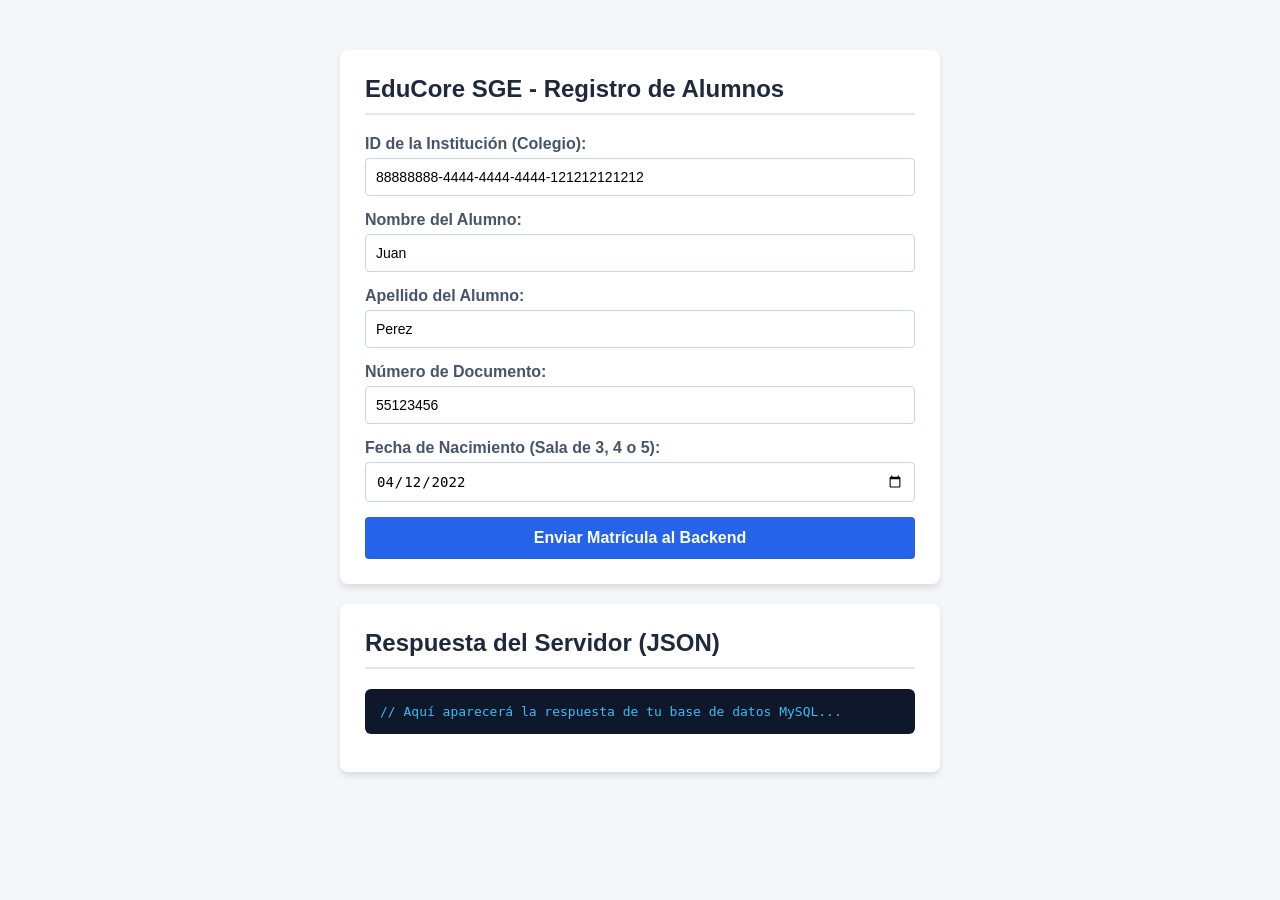
==== frontend/probar_api.html @ 37d64a78 "implementacion de las bases para el proyecto" ====
<!DOCTYPE html>
<html lang="es">
<head>
  <meta charset="UTF-8">
  <title>EduCore SGE - Panel de Pruebas de Admisión</title>
  <style>
    body { font-family: sans-serif; max-width: 600px; margin: 30px auto; padding: 20px; background: #f4f6f9; color: #333; }
    .card { background: white; padding: 25px; border-radius: 8px; box-shadow: 0 4px 6px rgba(0,0,0,0.1); margin-bottom: 20px; }
    h2 { margin-top: 0; color: #1e293b; border-bottom: 2px solid #e2e8f0; padding-bottom: 10px; }
    .form-group { margin-bottom: 15px; }
    label { display: block; margin-bottom: 5px; font-weight: bold; color: #475569; }
    input { width: 100%; padding: 10px; border: 1px solid #cbd5e1; border-radius: 4px; box-sizing: border-box; font-size: 14px; }    input:focus { border-color: #3b82f6; outline: none; }
    button { background: #2563eb; color: white; border: none; padding: 12px 20px; border-radius: 4px; cursor: pointer; font-size: 16px; width: 100%; font-weight: bold; }
    button:hover { background: #1d4ed8; }
    pre { background: #0f172a; color: #38bdf8; padding: 15px; border-radius: 6px; overflow-x: auto; font-size: 13px; max-height: 250px; }
    .status { font-weight: bold; padding: 10px; border-radius: 4px; margin-top: 10px; display: none; }
    .success { background: #dcfce7; color: #16a34a; }
    .error { background: #fee2e2; color: #dc2626; }
  </style>
</head>
<body>

<div class="card">
  <h2>EduCore SGE - Registro de Alumnos</h2>

  <div class="form-group">
    <label>ID de la Institución (Colegio):</label>
    <input type="text" id="institutionId" value="88888888-4444-4444-4444-121212121212">
  </div>

  <div class="form-group">
    <label>Nombre del Alumno:</label>
    <input type="text" id="firstName" value="Juan">
  </div>

  <div class="form-group">
    <label>Apellido del Alumno:</label>
    <input type="text" id="lastName" value="Perez">
  </div>

  <div class="form-group">
    <label>Número de Documento:</label>
    <input type="text" id="documentNumber" value="55123456">
  </div>

  <div class="form-group">
    <label>Fecha de Nacimiento (Sala de 3, 4 o 5):</label>
    <input type="date" id="birthDate" value="2022-04-12">
  </div>

  <button onclick="enviarDatos()">Enviar Matrícula al Backend</button>
  <div id="statusBox" class="status"></div>
</div>

<div class="card">
  <h2>Respuesta del Servidor (JSON)</h2>
  <pre id="jsonResponse">// Aquí aparecerá la respuesta de tu base de datos MySQL...</pre>
</div>

<script>
  async function enviarDatos() {
    const url = 'http://localhost:8080/api/v1/students';
    const instId = document.getElementById('institutionId').value;
    const statusBox = document.getElementById('statusBox');
    const jsonResponse = document.getElementById('jsonResponse');

    const payload = {
      firstName: document.getElementById('firstName').value,
      lastName: document.getElementById('lastName').value,
      documentNumber: document.getElementById('documentNumber').value,
      birthDate: document.getElementById('birthDate').value
    };

    statusBox.style.display = 'block';
    statusBox.className = 'status';
    statusBox.innerText = 'Enviando petición a Spring Boot...';
    jsonResponse.innerText = 'Cargando...';

    try {
      const response = await fetch(url, {
        method: 'POST',
        headers: {
          'Content-Type': 'application/json',
          'X-Institution-Id': instId
        },
        body: JSON.stringify(payload)
      });

      const data = await response.json();

      if (response.ok) {
        statusBox.classList.add('success');
        statusBox.innerText = '¡Conexión Exitosa! Alumno guardado en MySQL de forma segura.';
        jsonResponse.innerText = JSON.stringify(data, null, 2);
      } else {
        statusBox.classList.add('error');
        statusBox.innerText = 'Error del Servidor: ' + response.status;
        jsonResponse.innerText = JSON.stringify(data, null, 2);
      }
    } catch (error) {
      statusBox.classList.add('error');
      statusBox.innerText = 'Error de Red: No se pudo conectar con http://localhost:8080. ¿Prendiste el backend?';
      jsonResponse.innerText = error.toString();
    }
  }
</script>
</body>
</html>
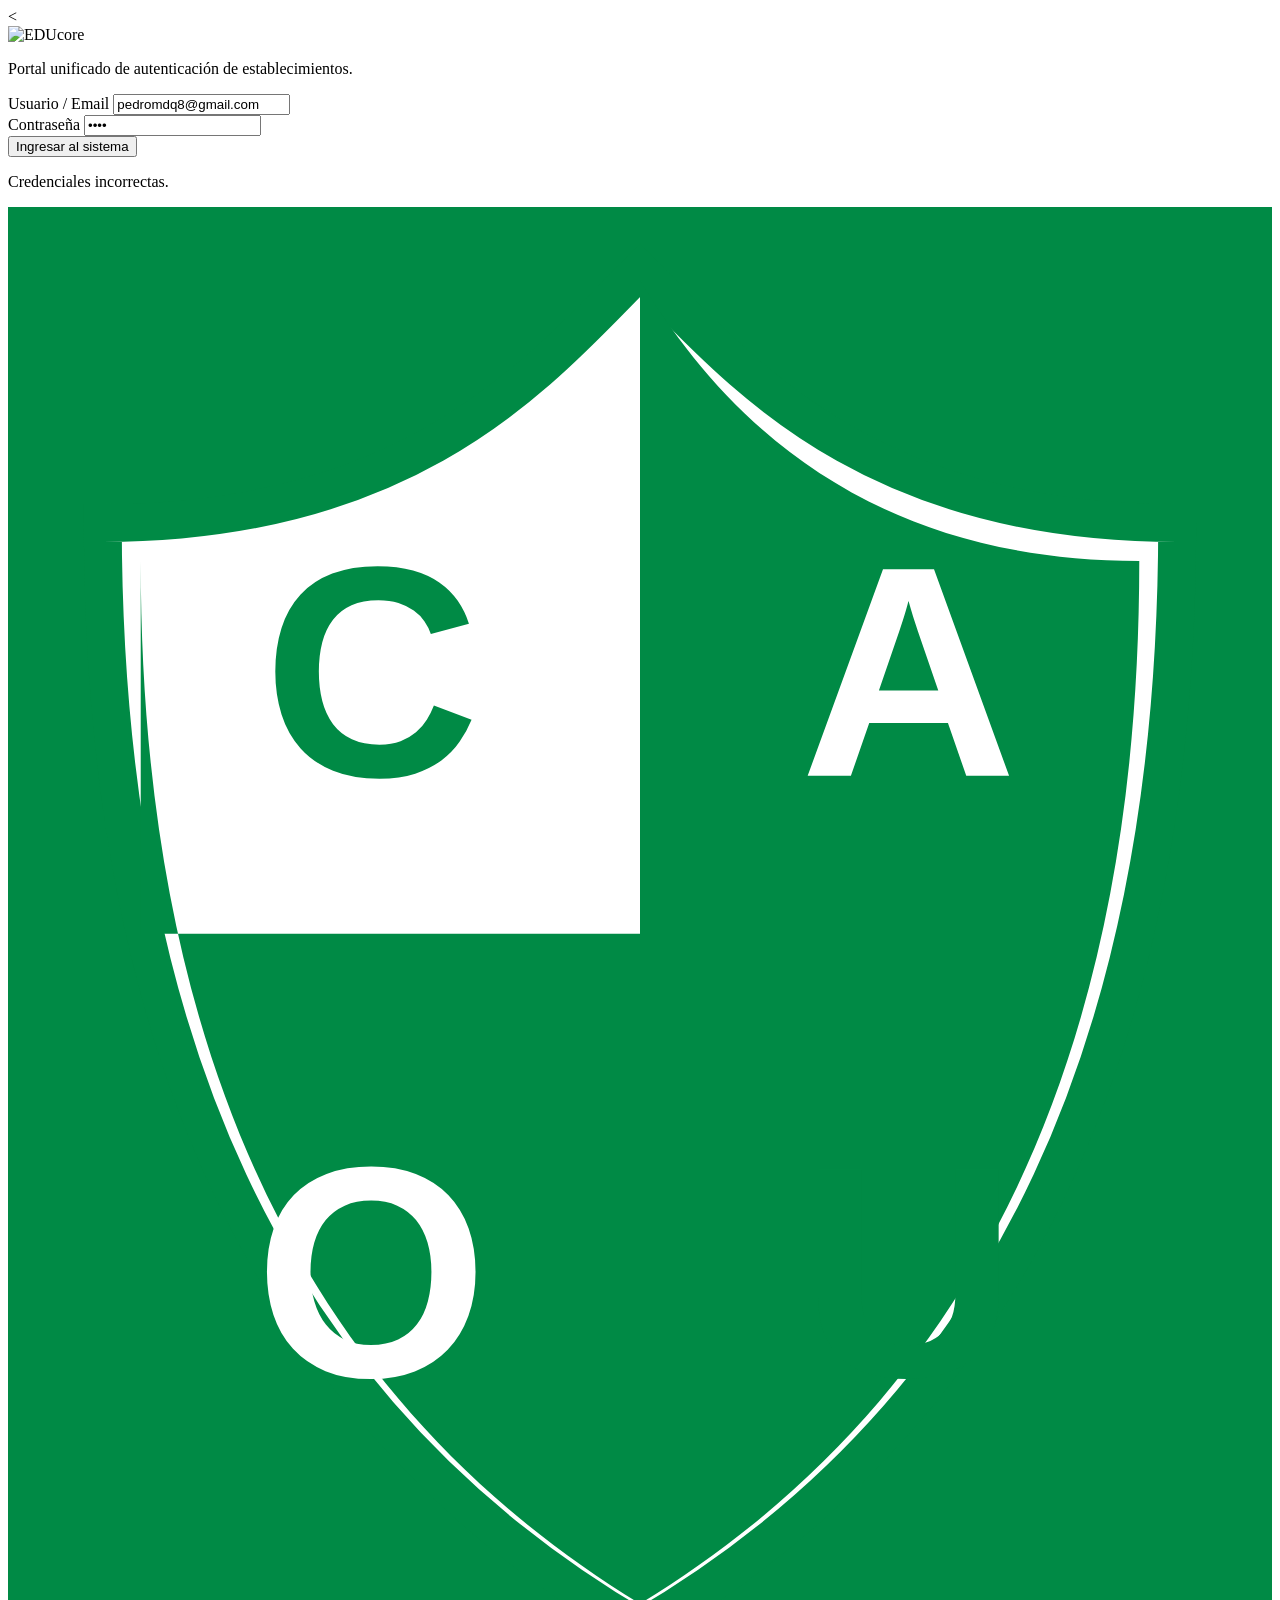
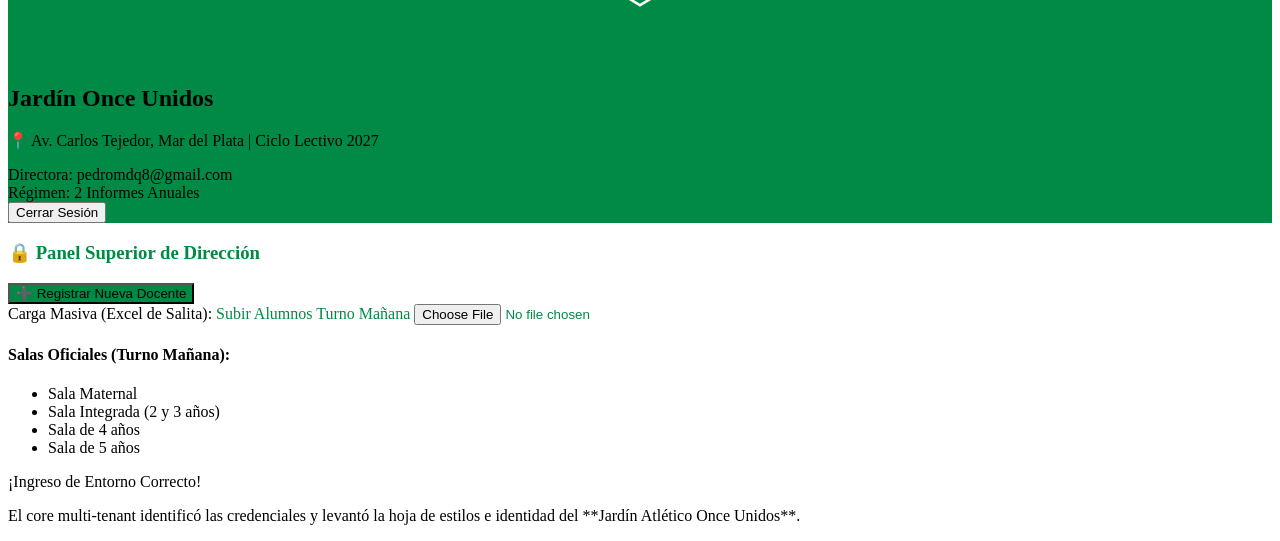
==== commit e5d4448f: "implementacion de controllers y leve modificacion en el front" ====
--- a/frontend/probar_api.html
+++ b/frontend/probar_api.html
@@ -2,106 +2,200 @@
 <html lang="es">
 <head>
   <meta charset="UTF-8">
-  <title>EduCore SGE - Panel de Pruebas de Admisión</title>
+  <title>EDUcore - Sistema de Gestión Escolar</title>
+  <script src="https://cdn.tailwindcss.com"></script>
   <style>
-    body { font-family: sans-serif; max-width: 600px; margin: 30px auto; padding: 20px; background: #f4f6f9; color: #333; }
-    .card { background: white; padding: 25px; border-radius: 8px; box-shadow: 0 4px 6px rgba(0,0,0,0.1); margin-bottom: 20px; }
-    h2 { margin-top: 0; color: #1e293b; border-bottom: 2px solid #e2e8f0; padding-bottom: 10px; }
-    .form-group { margin-bottom: 15px; }
-    label { display: block; margin-bottom: 5px; font-weight: bold; color: #475569; }
-    input { width: 100%; padding: 10px; border: 1px solid #cbd5e1; border-radius: 4px; box-sizing: border-box; font-size: 14px; }    input:focus { border-color: #3b82f6; outline: none; }
-    button { background: #2563eb; color: white; border: none; padding: 12px 20px; border-radius: 4px; cursor: pointer; font-size: 16px; width: 100%; font-weight: bold; }
-    button:hover { background: #1d4ed8; }
-    pre { background: #0f172a; color: #38bdf8; padding: 15px; border-radius: 6px; overflow-x: auto; font-size: 13px; max-height: 250px; }
-    .status { font-weight: bold; padding: 10px; border-radius: 4px; margin-top: 10px; display: none; }
-    .success { background: #dcfce7; color: #16a34a; }
-    .error { background: #fee2e2; color: #dc2626; }
+    .bg-once-green { background-color: #008a45; }
+    .text-once-green { color: #008a45; }
+    .border-once-green { border-color: #008a45; }
+    .hover-once-green:hover { background-color: #006f37; }
   </style>
 </head>
-<body>
-
-<div class="card">
-  <h2>EduCore SGE - Registro de Alumnos</h2>
-
-  <div class="form-group">
-    <label>ID de la Institución (Colegio):</label>
-    <input type="text" id="institutionId" value="88888888-4444-4444-4444-121212121212">
+<body class="bg-gray-100 min-h-screen flex items-center justify-center font-sans">
+<!-- ================= VISTA 1: LOGIN UNIFICADO EDUCORE ================= -->
+<<!-- LOGIN -->
+<!-- LOGIN -->
+<div id="loginView"
+     class="w-full max-w-md bg-white rounded-3xl shadow-2xl p-10">
+
+  <div class="flex flex-col items-center">
+
+    <!-- Logo -->
+
+    <img src="img/educore-logo.png"
+         class="w-72 mx-auto mb-6"
+         alt="EDUcore">
+
+    <p class="text-gray-400 text-sm text-center mb-8">
+      Portal unificado de autenticación de establecimientos.
+    </p>
+
   </div>
 
-  <div class="form-group">
-    <label>Nombre del Alumno:</label>
-    <input type="text" id="firstName" value="Juan">
+  <form id="formLogin"
+        onsubmit="procesarLogin(event)"
+        class="space-y-5">
+
+    <div>
+
+      <label class="block text-xs font-bold uppercase tracking-widest text-gray-500 mb-2">
+        Usuario / Email
+      </label>
+
+      <input
+        type="email"
+        id="loginEmail"
+        value="pedromdq8@gmail.com"
+        required
+        class="w-full rounded-2xl border border-gray-300 px-5 py-3 bg-gray-50 focus:ring-2 focus:ring-blue-800 focus:outline-none">
+
+    </div>
+
+    <div>
+
+      <label class="block text-xs font-bold uppercase tracking-widest text-gray-500 mb-2">
+        Contraseña
+      </label>
+
+      <input
+        type="password"
+        id="loginPassword"
+        value="1234"
+        required
+        class="w-full rounded-2xl border border-gray-300 px-5 py-3 bg-gray-50 focus:ring-2 focus:ring-blue-800 focus:outline-none">
+
+    </div>
+
+    <button
+      type="submit"
+      class="w-full mt-6 rounded-2xl bg-slate-800 hover:bg-slate-900 text-white py-4 font-bold uppercase tracking-wider transition">
+
+      Ingresar al sistema
+
+    </button>
+
+    <p
+      id="loginError"
+      class="hidden text-center text-red-600 text-sm font-semibold">
+
+      Credenciales incorrectas.
+
+    </p>
+
+  </form>
+
+</div>
+
+<!-- ================= VISTA 2: ENTORNO EXCLUSIVO JARDÍN ONCE UNIDOS ================= -->
+<div id="portalView" class="w-full max-w-7xl hidden animate-fade-in">
+  <!-- Header del Jardín Oficial -->
+  <header class="bg-once-green text-white shadow-md px-6 py-4 flex justify-between items-center rounded-t-2xl border-b-4 border-gray-200">
+    <div class="flex items-center gap-4">
+      <!-- Escudo Vectorial Oficial del Club Atlético Once Unidos -->
+      <div class="bg-white p-1 rounded shadow-sm flex items-center justify-center">
+        <svg class="h-14 w-auto" viewBox="0 0 400 460" xmlns="http://www.w3.org/2000/svg">
+          <path d="M 200 450 C 320 380 370 260 370 100 C 270 100 230 50 200 20 C 170 50 130 100 30 100 C 30 260 80 380 200 450 Z" fill="#ffffff" stroke="#008a45" stroke-width="12"/>
+          <path d="M 200 23 C 200 23 200 230 200 442 C 310 375 358 262 358 112 C 270 112 225 65 200 23 Z" fill="#008a45"/>
+          <path d="M 42 112 C 42 262 90 375 200 442 L 200 230 L 42 230 Z" fill="#008a45"/>
+          <text x="115" y="180" font-family="Arial, sans-serif" font-weight="900" font-size="95" fill="#008a45" text-anchor="middle">C</text>
+          <text x="285" y="180" font-family="Arial, sans-serif" font-weight="900" font-size="95" fill="#ffffff" text-anchor="middle">A</text>
+          <text x="115" y="370" font-family="Arial, sans-serif" font-weight="900" font-size="95" fill="#ffffff" text-anchor="middle">O</text>
+          <text x="285" y="370" font-family="Arial, sans-serif" font-weight="900" font-size="95" fill="#008a45" text-anchor="middle">U</text>
+        </svg>
+      </div>
+      <div>
+        <h2 class="text-xl font-black uppercase tracking-wider text-white">Jardín Once Unidos</h2>
+        <p class="text-xs text-green-100 font-medium">📍 Av. Carlos Tejedor, Mar del Plata | Ciclo Lectivo 2027</p>
+      </div>
+    </div>
+
+    <div class="flex items-center gap-4">
+      <div class="text-right">
+        <div class="text-xs font-bold bg-black/25 px-3 py-1 rounded-md">Directora: pedromdq8@gmail.com</div>
+        <div class="text-[10px] text-gray-200 mt-1 uppercase font-bold tracking-wide">Régimen: 2 Informes Anuales</div>
+      </div>
+      <button onclick="cerrarSesion()" class="text-xs bg-red-700 hover:bg-red-800 px-3 py-2 rounded-xl font-bold uppercase transition">Cerrar Sesión</button>
+    </div>
+  </header>
+
+  <!-- Contenido Principal del Portal Escolar -->
+  <div class="bg-white p-6 rounded-b-2xl shadow-xl border-x border-b grid grid-cols-1 lg:grid-cols-3 gap-6">
+
+    <!-- Panel de Acciones de Dirección -->
+    <div class="lg:col-span-1 space-y-4">
+      <div class="bg-gray-50 p-4 rounded-xl border border-gray-200 space-y-3">
+        <h3 class="font-bold text-gray-800 text-xs uppercase tracking-wider border-b pb-2 text-once-green">🔒 Panel Superior de Dirección</h3>
+
+        <button class="w-full bg-once-green text-white font-bold py-2 px-4 rounded-xl text-xs uppercase tracking-wider transition hover-once-green shadow-sm">
+          ➕ Registrar Nueva Docente
+        </button>
+
+        <div class="pt-2">
+          <span class="text-[10px] font-bold uppercase text-gray-500 block mb-1">Carga Masiva (Excel de Salita):</span>
+          <label class="w-full flex flex-col items-center px-4 py-2 bg-white text-once-green rounded-lg border border-dashed border-once-green cursor-pointer hover:bg-green-50 transition text-xs font-bold uppercase tracking-wider">
+            <span>Subir Alumnos Turno Mañana</span>
+            <input type="file" class="hidden" accept=".xlsx, .xls">
+          </label>
+        </div>
+      </div>
+
+      <div class="bg-gray-50 p-4 rounded-xl border border-gray-200 text-xs space-y-2">
+        <h4 class="font-bold text-gray-700 uppercase tracking-wide">Salas Oficiales (Turno Mañana):</h4>
+        <ul class="space-y-1 text-gray-600 font-medium list-disc pl-4">
+          <li>Sala Maternal</li>
+          <li>Sala Integrada (2 y 3 años)</li>
+          <li>Sala de 4 años</li>
+          <li>Sala de 5 años</li>
+        </ul>
+      </div>
+    </div>
+
+    <!-- Cuerpo del Panel Temporal -->
+    <div class="lg:col-span-2 bg-gray-50 p-6 rounded-xl border border-dashed border-gray-300 flex flex-col justify-center items-center">
+      <div class="text-center space-y-2">
+        <p class="text-md font-bold text-gray-800">¡Ingreso de Entorno Correcto!</p>
+        <p class="text-xs text-gray-600 max-w-md">El core multi-tenant identificó las credenciales y levantó la hoja de estilos e identidad del **Jardín Atlético Once Unidos**.</p>
+      </div>
+    </div>
   </div>
-
-  <div class="form-group">
-    <label>Apellido del Alumno:</label>
-    <input type="text" id="lastName" value="Perez">
-  </div>
-
-  <div class="form-group">
-    <label>Número de Documento:</label>
-    <input type="text" id="documentNumber" value="55123456">
-  </div>
-
-  <div class="form-group">
-    <label>Fecha de Nacimiento (Sala de 3, 4 o 5):</label>
-    <input type="date" id="birthDate" value="2022-04-12">
-  </div>
-
-  <button onclick="enviarDatos()">Enviar Matrícula al Backend</button>
-  <div id="statusBox" class="status"></div>
 </div>
 
-<div class="card">
-  <h2>Respuesta del Servidor (JSON)</h2>
-  <pre id="jsonResponse">// Aquí aparecerá la respuesta de tu base de datos MySQL...</pre>
-</div>
-
 <script>
-  async function enviarDatos() {
-    const url = 'http://localhost:8080/api/v1/students';
-    const instId = document.getElementById('institutionId').value;
-    const statusBox = document.getElementById('statusBox');
-    const jsonResponse = document.getElementById('jsonResponse');
-
-    const payload = {
-      firstName: document.getElementById('firstName').value,
-      lastName: document.getElementById('lastName').value,
-      documentNumber: document.getElementById('documentNumber').value,
-      birthDate: document.getElementById('birthDate').value
-    };
-
-    statusBox.style.display = 'block';
-    statusBox.className = 'status';
-    statusBox.innerText = 'Enviando petición a Spring Boot...';
-    jsonResponse.innerText = 'Cargando...';
-
-    try {
-      const response = await fetch(url, {
-        method: 'POST',
-        headers: {
-          'Content-Type': 'application/json',
-          'X-Institution-Id': instId
-        },
-        body: JSON.stringify(payload)
-      });
-
-      const data = await response.json();
-
-      if (response.ok) {
-        statusBox.classList.add('success');
-        statusBox.innerText = '¡Conexión Exitosa! Alumno guardado en MySQL de forma segura.';
-        jsonResponse.innerText = JSON.stringify(data, null, 2);
-      } else {
-        statusBox.classList.add('error');
-        statusBox.innerText = 'Error del Servidor: ' + response.status;
-        jsonResponse.innerText = JSON.stringify(data, null, 2);
+  // Datos en memoria mapeando exactamente a tu insert SQL real
+  const simuladorDeCuentas = {
+    "pedromdq8@gmail.com": {
+      password: "1234",
+      tenantId: "once-unidos-uuid"
+    }
+  };
+
+  function procesarLogin(event) {
+    event.preventDefault();
+
+    const email = document.getElementById('loginEmail').value;
+    const pass = document.getElementById('loginPassword').value;
+    const errorLabel = document.getElementById('loginError');
+
+    const cuentaValida = simuladorDeCuentas[email];
+
+    if (cuentaValida && cuentaValida.password === pass) {
+      errorLabel.classList.add('hidden');
+
+      // Redirección contextual si pertenece al jardín de Once Unidos
+      if (cuentaValida.tenantId === 'once-unidos-uuid') {
+        document.getElementById('loginView').classList.add('hidden');
+        document.getElementById('portalView').classList.remove('hidden');
+        document.body.className = "bg-gray-100 min-h-screen font-sans p-6 flex flex-col items-center justify-start";
       }
-    } catch (error) {
-      statusBox.classList.add('error');
-      statusBox.innerText = 'Error de Red: No se pudo conectar con http://localhost:8080. ¿Prendiste el backend?';
-      jsonResponse.innerText = error.toString();
+    } else {
+      errorLabel.classList.remove('hidden');
     }
+  }
+
+  function cerrarSesion() {
+    document.getElementById('portalView').classList.add('hidden');
+    document.getElementById('loginView').classList.remove('hidden');
+    document.body.className = "bg-gray-100 min-h-screen font-sans flex flex-col justify-center items-center p-4";
   }
 </script>
 </body>
